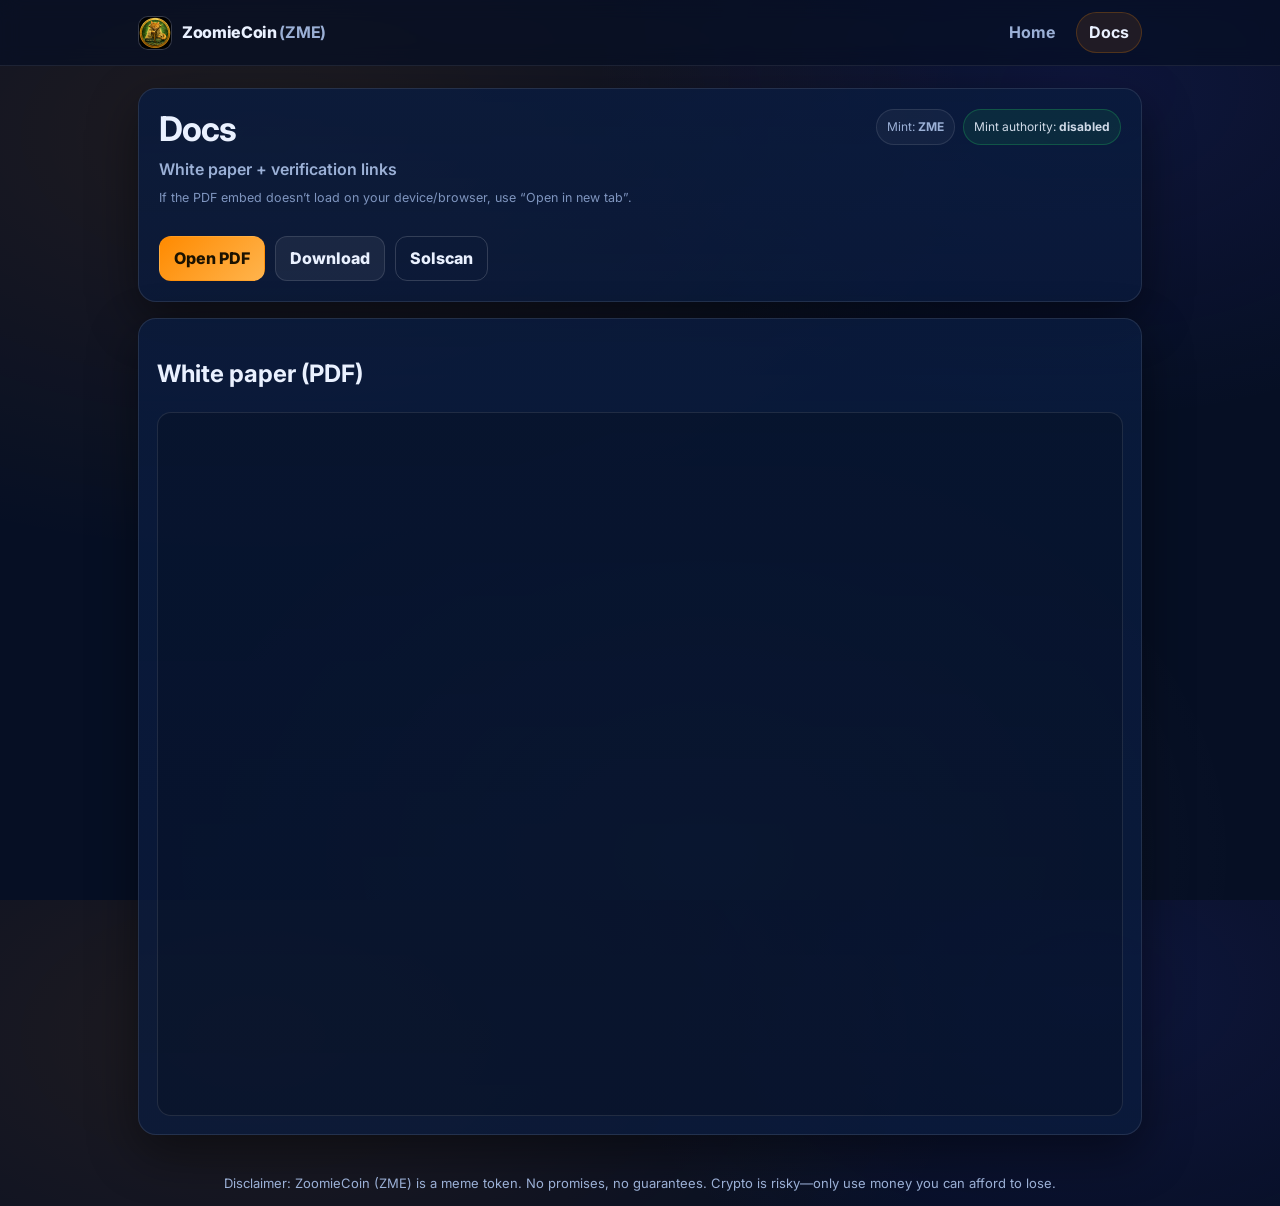
==== docs.html @ 4a3ef8f7 "launch website" ====
<!doctype html>
<html lang="en">
<head>
  <meta charset="utf-8" />
  <meta name="viewport" content="width=device-width,initial-scale=1" />
  <title>ZoomieCoin Docs</title>

  <link rel="icon" href="assets/logo.png" />
  <link rel="stylesheet" href="styles.css" />

  <link rel="preconnect" href="https://fonts.googleapis.com">
  <link rel="preconnect" href="https://fonts.gstatic.com" crossorigin>
  <link href="https://fonts.googleapis.com/css2?family=Inter:wght@400;500;600;700;800&display=swap" rel="stylesheet">
</head>

<body>
  <nav class="topnav">
    <div class="nav-inner">
      <div class="nav-left">
        <img src="assets/logo.png" alt="ZoomieCoin logo" class="nav-logo" />
        <div class="nav-title">ZoomieCoin <span class="sym">(ZME)</span></div>
      </div>
      <div class="nav-links">
        <a href="/">Home</a>
        <a class="active" href="/docs.html">Docs</a>
      </div>
    </div>
  </nav>

  <main class="wrap">
    <header class="hero card">
      <div class="hero-top">
        <div>
          <h1>Docs</h1>
          <p class="tagline">White paper + verification links</p>
          <p class="fine">If the PDF embed doesn’t load on your device/browser, use “Open in new tab”.</p>
        </div>

        <div class="badges">
          <span class="badge">Mint: <strong>ZME</strong></span>
          <span class="badge ok">Mint authority: <strong>disabled</strong></span>
        </div>
      </div>

      <div class="hero-actions">
        <a class="btn" href="assets/ZoomieCoin-Whitepaper.pdf" target="_blank" rel="noreferrer">Open PDF</a>
        <a class="btn secondary" href="assets/ZoomieCoin-Whitepaper.pdf" download>Download</a>
        <a class="btn ghost" href="https://solscan.io/token/12eep6yiUMjkEL9YGmvfoaAtJRLd6gG3rVyLPGbW8hrC" target="_blank" rel="noreferrer">Solscan</a>
      </div>
    </header>

    <section class="card">
      <h2>White paper (PDF)</h2>
      <div class="pdf-frame">
        <iframe
          src="assets/ZoomieCoin-Whitepaper.pdf"
          title="ZoomieCoin Whitepaper"
          loading="lazy"
        ></iframe>
      </div>
    </section>

    <footer class="footer">
      <p>Disclaimer: ZoomieCoin (ZME) is a meme token. No promises, no guarantees. Crypto is risky—only use money you can afford to lose.</p>
    </footer>
  </main>
</body>
</html>
---- styles.css ----
/* ZoomieCoin theme inspired by modern DEX dashboards (dark navy + orange accent) */

:root{
  --bg: #060f24;           /* deep navy */
  --bg2:#081734;           /* slightly lighter */
  --panel:#0a1b3d;         /* card surface */
  --panel2:#0b214b;        /* hover surface */
  --border: rgba(255,255,255,.10);
  --border2: rgba(255,255,255,.16);

  --text:#eaf1ff;
  --muted:#9bb0d6;
  --muted2:#7f95bf;

  --accent:#ff8a00;        /* orange */
  --accent2:#ffb44d;
  --ok:#22c55e;

  --shadow: 0 18px 50px rgba(0,0,0,.45);
  --radius: 18px;
  --radius2: 14px;

  --maxw: 1040px;
}

*{ box-sizing:border-box; }
html,body{ height:100%; }
body{
  margin:0;
  font-family: Inter, system-ui, -apple-system, Segoe UI, Roboto, Arial, sans-serif;
  background: radial-gradient(1200px 700px at 20% 15%, rgba(255,138,0,.10), transparent 60%),
              radial-gradient(900px 600px at 85% 10%, rgba(79,70,229,.12), transparent 55%),
              radial-gradient(900px 700px at 55% 95%, rgba(255,255,255,.06), transparent 60%),
              var(--bg);
  color: var(--text);
  line-height: 1.45;
}

/* ---------- Top nav ---------- */
.topnav{
  position: sticky;
  top: 0;
  z-index: 10;
  background: rgba(6, 15, 36, .70);
  border-bottom: 1px solid rgba(255,255,255,.08);
  backdrop-filter: blur(10px);
  -webkit-backdrop-filter: blur(10px);
}

.nav-inner{
  max-width: var(--maxw);
  margin: 0 auto;
  padding: 12px 18px;
  display:flex;
  align-items:center;
  justify-content:space-between;
  gap: 14px;
}

.nav-left{
  display:flex;
  align-items:center;
  gap: 10px;
  min-width: 220px;
}

.nav-logo{
  width: 34px;
  height: 34px;
  border-radius: 10px;
  border: 1px solid rgba(255,255,255,.12);
  background: rgba(255,255,255,.06);
}

.nav-title{
  font-weight: 800;
  letter-spacing: -0.02em;
}

.nav-title .sym{
  color: var(--muted);
  font-weight: 700;
}

.nav-links{
  display:flex;
  align-items:center;
  gap: 8px;
}

.nav-links a{
  text-decoration:none;
  color: var(--muted);
  font-weight: 700;
  padding: 8px 12px;
  border-radius: 999px;
  border: 1px solid transparent;
}

.nav-links a:hover{
  color: var(--text);
  background: rgba(255,255,255,.05);
  border-color: rgba(255,255,255,.08);
}

.nav-links a.active{
  color: var(--text);
  background: rgba(255,138,0,.10);
  border-color: rgba(255,138,0,.22);
}

/* ---------- Layout ---------- */
.wrap{
  max-width: var(--maxw);
  margin: 22px auto 44px auto;
  padding: 0 18px;
  display:grid;
  gap: 16px;
}

.card{
  background: linear-gradient(180deg, rgba(10,27,61,.88), rgba(10,27,61,.78));
  border: 1px solid var(--border);
  border-radius: var(--radius);
  box-shadow: var(--shadow);
  padding: 18px;
}

.card:hover{
  border-color: rgba(255,255,255,.14);
}

.hero{
  padding: 20px;
}

.hero-top{
  display:flex;
  justify-content:space-between;
  align-items:flex-start;
  gap: 18px;
  flex-wrap: wrap;
}

.hero h1{
  margin:0;
  font-size: 34px;
  letter-spacing: -0.03em;
  line-height: 1.15;
}

.muted{ color: var(--muted); }
.small{ font-size: 13px; color: var(--muted); }
.fine{ font-size: 12.5px; color: var(--muted2); margin-top: 8px; }

.tagline{
  margin: 10px 0 0 0;
  color: var(--muted);
  font-weight: 600;
  max-width: 65ch;
}

.badges{
  display:flex;
  gap: 8px;
  flex-wrap: wrap;
  justify-content:flex-end;
}

.badge{
  font-size: 12px;
  color: var(--muted);
  border: 1px solid rgba(255,255,255,.10);
  background: rgba(255,255,255,.04);
  padding: 8px 10px;
  border-radius: 999px;
}

.badge.ok{
  color: rgba(234,241,255,.88);
  border-color: rgba(34,197,94,.28);
  background: rgba(34,197,94,.10);
}

.hero-actions{
  display:flex;
  gap: 10px;
  flex-wrap: wrap;
  margin-top: 16px;
}

/* ---------- Buttons ---------- */
.btn, .iconbtn{
  display:inline-flex;
  align-items:center;
  justify-content:center;
  gap: 8px;
  padding: 10px 14px;
  border-radius: 12px;
  border: 1px solid transparent;
  text-decoration:none;
  font-weight: 800;
  cursor: pointer;
  user-select: none;
}

.btn{
  background: linear-gradient(135deg, var(--accent), var(--accent2));
  color: #1b1200;
}

.btn:hover{
  filter: brightness(1.02);
  transform: translateY(-1px);
}

.btn:active{ transform: translateY(0px); }

.btn.secondary{
  background: rgba(255,255,255,.06);
  border-color: rgba(255,255,255,.12);
  color: var(--text);
}

.btn.secondary:hover{
  background: rgba(255,255,255,.09);
}

.btn.ghost{
  background: transparent;
  border-color: rgba(255,255,255,.16);
  color: var(--text);
}

.btn.small{
  padding: 8px 12px;
  font-size: 13px;
}

a.link{
  color: rgba(255,180,77,.95);
  font-weight: 800;
  text-decoration: none;
}
a.link:hover{ text-decoration: underline; }

/* ---------- Grid ---------- */
.grid2{
  display:grid;
  grid-template-columns: 1fr 1fr;
  gap: 16px;
}

.section-title{
  display:flex;
  align-items:center;
  justify-content:space-between;
  gap: 10px;
  flex-wrap: wrap;
}

.pill{
  font-size: 12px;
  color: var(--muted);
  border: 1px solid rgba(255,255,255,.14);
  padding: 6px 10px;
  border-radius: 999px;
  background: rgba(255,255,255,.04);
}

/* ---------- Mint copy box ---------- */
.copybox{
  display:flex;
  align-items:center;
  justify-content:space-between;
  gap: 10px;
  border: 1px solid rgba(255,255,255,.12);
  background: rgba(0,0,0,.16);
  border-radius: var(--radius2);
  padding: 12px;
  margin: 10px 0 8px 0;
}

code, .mono{
  font-family: ui-monospace, SFMono-Regular, Menlo, Monaco, Consolas, "Liberation Mono", "Courier New", monospace;
  font-size: 13px;
  color: rgba(234,241,255,.90);
}

.break{ word-break: break-all; }

.row{
  display:flex;
  gap: 12px;
  flex-wrap: wrap;
  margin-top: 12px;
}

/* ---------- KV list ---------- */
.kv{
  list-style:none;
  padding: 0;
  margin: 0;
  display:grid;
  gap: 10px;
}

.kv li{
  display:grid;
  grid-template-columns: 120px 1fr;
  gap: 12px;
  padding: 12px;
  border-radius: 14px;
  border: 1px solid rgba(255,255,255,.10);
  background: rgba(255,255,255,.04);
}

.kv li span{
  color: var(--muted2);
  font-size: 12px;
  text-transform: uppercase;
  letter-spacing: .08em;
}

/* ---------- PDF ---------- */
.pdf-frame{
  border: 1px solid rgba(255,255,255,.10);
  border-radius: 14px;
  overflow: hidden;
  background: rgba(0,0,0,.18);
}

.pdf-frame iframe{
  width: 100%;
  height: 78vh;
  border: 0;
  display: block;
}

/* ---------- Footer ---------- */
.footer{
  text-align:center;
  padding: 10px 0 0 0;
  color: var(--muted);
  font-size: 13px;
}

/* ---------- Toast ---------- */
.toast{
  position: fixed;
  left: 50%;
  bottom: 18px;
  transform: translateX(-50%);
  background: rgba(10,27,61,.92);
  border: 1px solid rgba(255,255,255,.12);
  color: var(--text);
  padding: 10px 12px;
  border-radius: 999px;
  box-shadow: 0 16px 40px rgba(0,0,0,.45);
  font-weight: 800;
  opacity: 0;
  pointer-events: none;
  transition: opacity .18s ease, transform .18s ease;
}
.toast.show{
  opacity: 1;
  transform: translateX(-50%) translateY(-2px);
}

/* Mobile */
@media (max-width: 860px){
  .grid2{ grid-template-columns: 1fr; }
  .kv li{ grid-template-columns: 1fr; }
  .hero h1{ font-size: 30px; }
}

/* ================================
   HERO LAYOUT (desktop)
================================ */
.hero-inner {
  display: grid;
  grid-template-columns: 1fr auto;
  align-items: center;
  gap: 24px;
}

.hero-left {
  max-width: 680px;
}

.hero-right {
  display: flex;
  align-items: center;
  justify-content: center;
}

/* HERO LOGO (desktop size) */
.hero-logo {
  width: 300px;            /* change this (64–96) if you want */
  max-width: 300px;
  height: auto;
  display: block;
  border-radius: 18px;
  background: rgba(255,255,255,0.04);
  box-shadow:
    0 0 0 1px rgba(255,255,255,0.12),
    0 8px 24px rgba(0,0,0,0.35);
}

/* ================================
   MOBILE POLISH
================================ */
@media (max-width: 900px) {

  /* Overall spacing */
  .wrap { padding: 0 14px; }

  /* Nav wraps cleanly */
  .nav-inner {
    flex-wrap: wrap;
    gap: 10px;
  }

  .nav-left {
    min-width: unset;
  }

  .nav-links {
    width: 100%;
    justify-content: flex-start;
  }

  /* Hero stacks */
  .hero-inner {
    grid-template-columns: 1fr;
    gap: 14px;
  }

  .hero-right {
    justify-content: flex-start;
  }

  .hero h1 {
    font-size: 28px;
  }

  /* Logo smaller on mobile */
  .hero-logo {
    width: 260px;
    max-width: 260px;
    margin-top: 10px;
  }

  /* Badges/pills align left */
  .badges, .pill-row {
    justify-content: flex-start;
  }

  /* Buttons become full-width */
  .hero-actions .btn {
    width: 100%;
    justify-content: center;
  }

  /* Copy box stacks */
  .copybox {
    flex-direction: column;
    align-items: stretch;
    gap: 10px;
  }

  .copybox code {
    width: 100%;
    overflow-x: auto;
    display: block;
  }

  .copybox .btn,
  .copybox .iconbtn {
    width: 100%;
  }

  /* KV list becomes single column */
  .kv li {
    grid-template-columns: 1fr;
  }
}

#poolAmt {
  color: var(--accent);
  font-weight: 800;
}
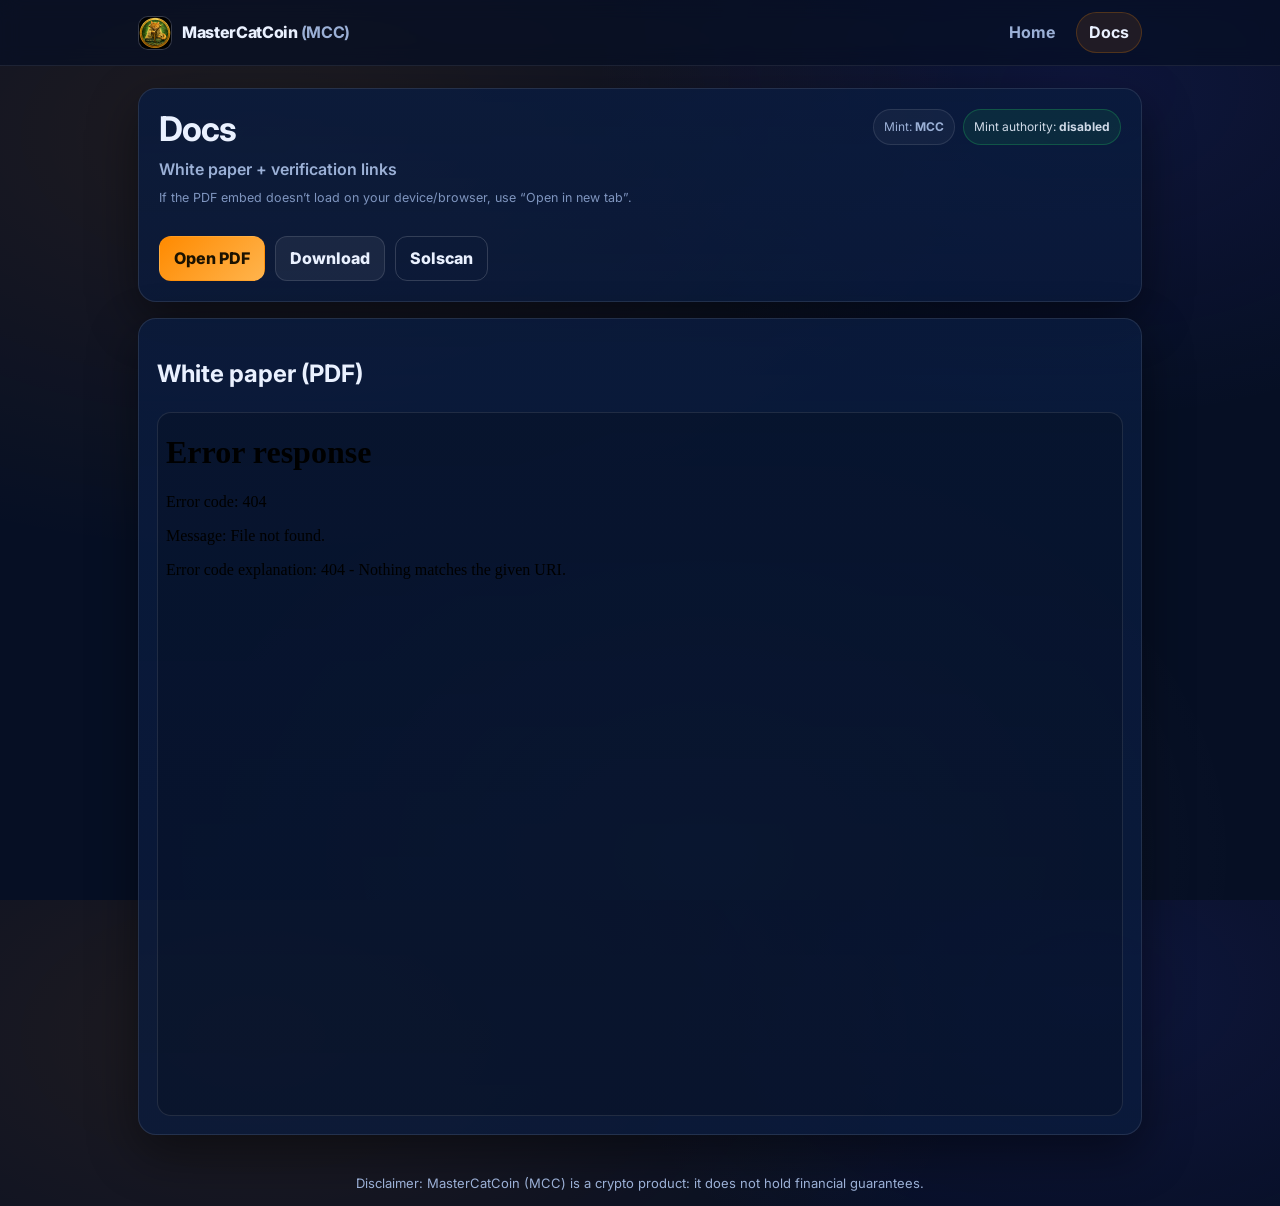
==== commit 1ceb08e6: "updated website from ZME to MCC" ====
--- a/docs.html
+++ b/docs.html
@@ -17,8 +17,8 @@
   <nav class="topnav">
     <div class="nav-inner">
       <div class="nav-left">
-        <img src="assets/logo.png" alt="ZoomieCoin logo" class="nav-logo" />
-        <div class="nav-title">ZoomieCoin <span class="sym">(ZME)</span></div>
+        <img src="assets/logo.png" alt="MasterCatCoin logo" class="nav-logo" />
+        <div class="nav-title">MasterCatCoin <span class="sym">(MCC)</span></div>
       </div>
       <div class="nav-links">
         <a href="/">Home</a>
@@ -37,7 +37,7 @@
         </div>
 
         <div class="badges">
-          <span class="badge">Mint: <strong>ZME</strong></span>
+          <span class="badge">Mint: <strong>MCC</strong></span>
           <span class="badge ok">Mint authority: <strong>disabled</strong></span>
         </div>
       </div>
@@ -53,15 +53,15 @@
       <h2>White paper (PDF)</h2>
       <div class="pdf-frame">
         <iframe
-          src="assets/ZoomieCoin-Whitepaper.pdf"
-          title="ZoomieCoin Whitepaper"
+          src="assets/MasterCatCoin-Whitepaper.pdf"
+          title="MasterCatCoin Whitepaper"
           loading="lazy"
         ></iframe>
       </div>
     </section>
 
     <footer class="footer">
-      <p>Disclaimer: ZoomieCoin (ZME) is a meme token. No promises, no guarantees. Crypto is risky—only use money you can afford to lose.</p>
+      <p>Disclaimer: MasterCatCoin (MCC) is a crypto product: it does not hold financial guarantees. </p>
     </footer>
   </main>
 </body>
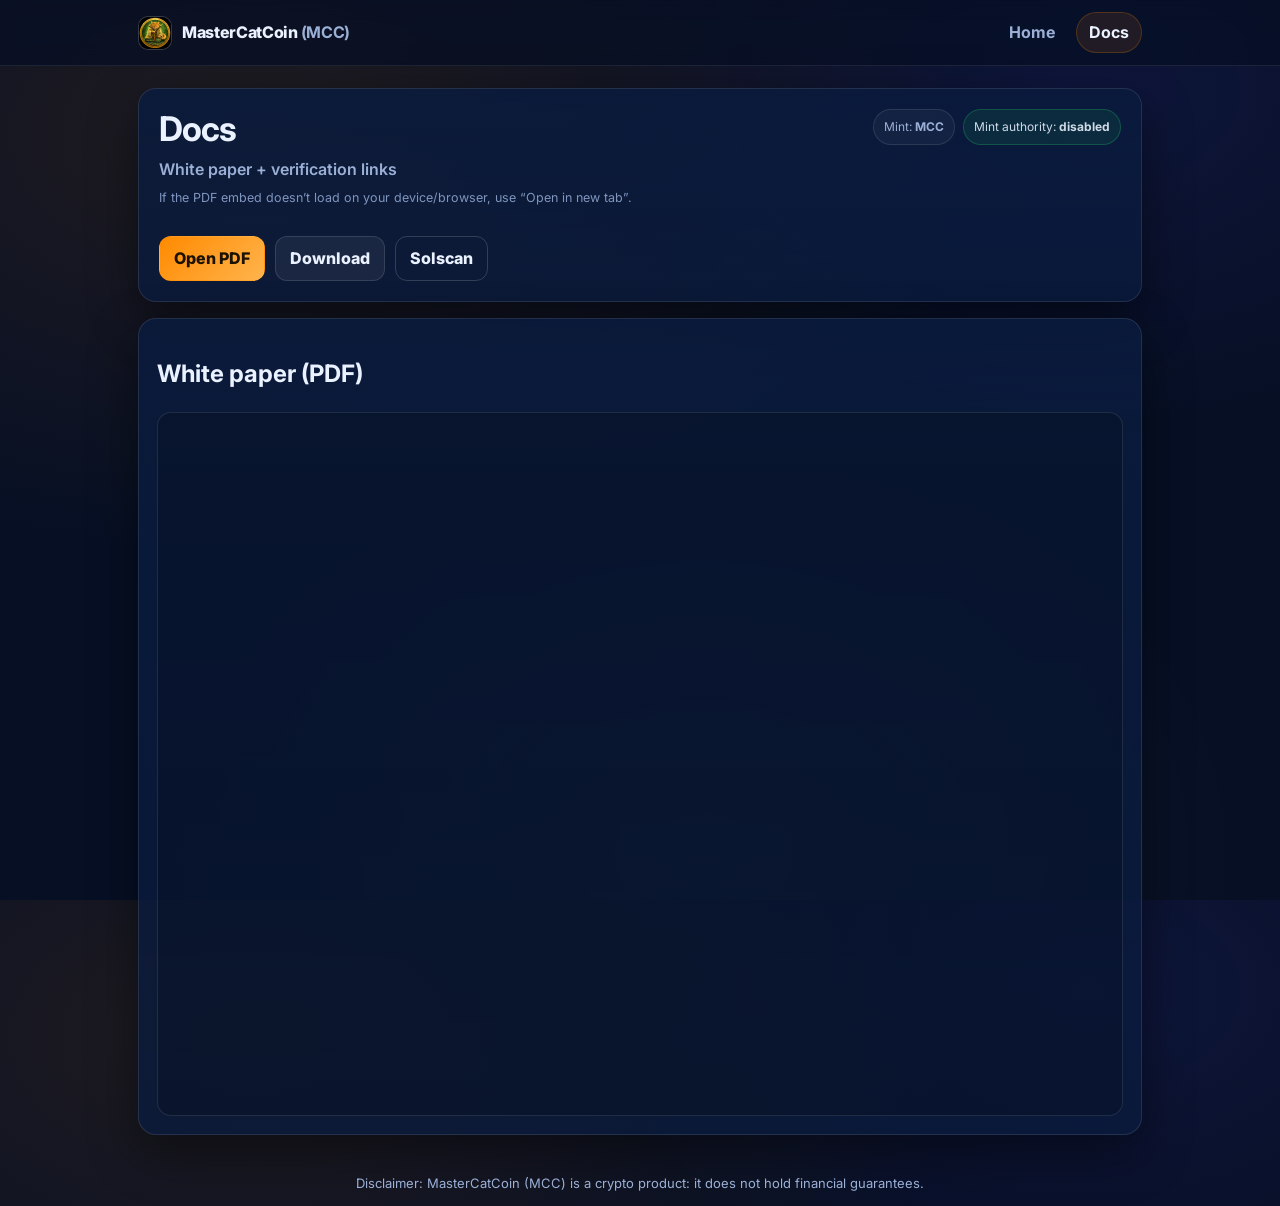
==== commit cb6faa57: "cleanup more ZME leftover" ====
--- a/docs.html
+++ b/docs.html
@@ -3,7 +3,7 @@
 <head>
   <meta charset="utf-8" />
   <meta name="viewport" content="width=device-width,initial-scale=1" />
-  <title>ZoomieCoin Docs</title>
+  <title>MasterCatCoin Docs</title>
 
   <link rel="icon" href="assets/logo.png" />
   <link rel="stylesheet" href="styles.css" />
@@ -43,8 +43,8 @@
       </div>
 
       <div class="hero-actions">
-        <a class="btn" href="assets/ZoomieCoin-Whitepaper.pdf" target="_blank" rel="noreferrer">Open PDF</a>
-        <a class="btn secondary" href="assets/ZoomieCoin-Whitepaper.pdf" download>Download</a>
+        <a class="btn" href="assets/MasterCatCoin-Whitepaper.pdf" target="_blank" rel="noreferrer">Open PDF</a>
+        <a class="btn secondary" href="assets/MasterCatCoin-Whitepaper.pdf" download>Download</a>
         <a class="btn ghost" href="https://solscan.io/token/12eep6yiUMjkEL9YGmvfoaAtJRLd6gG3rVyLPGbW8hrC" target="_blank" rel="noreferrer">Solscan</a>
       </div>
     </header>
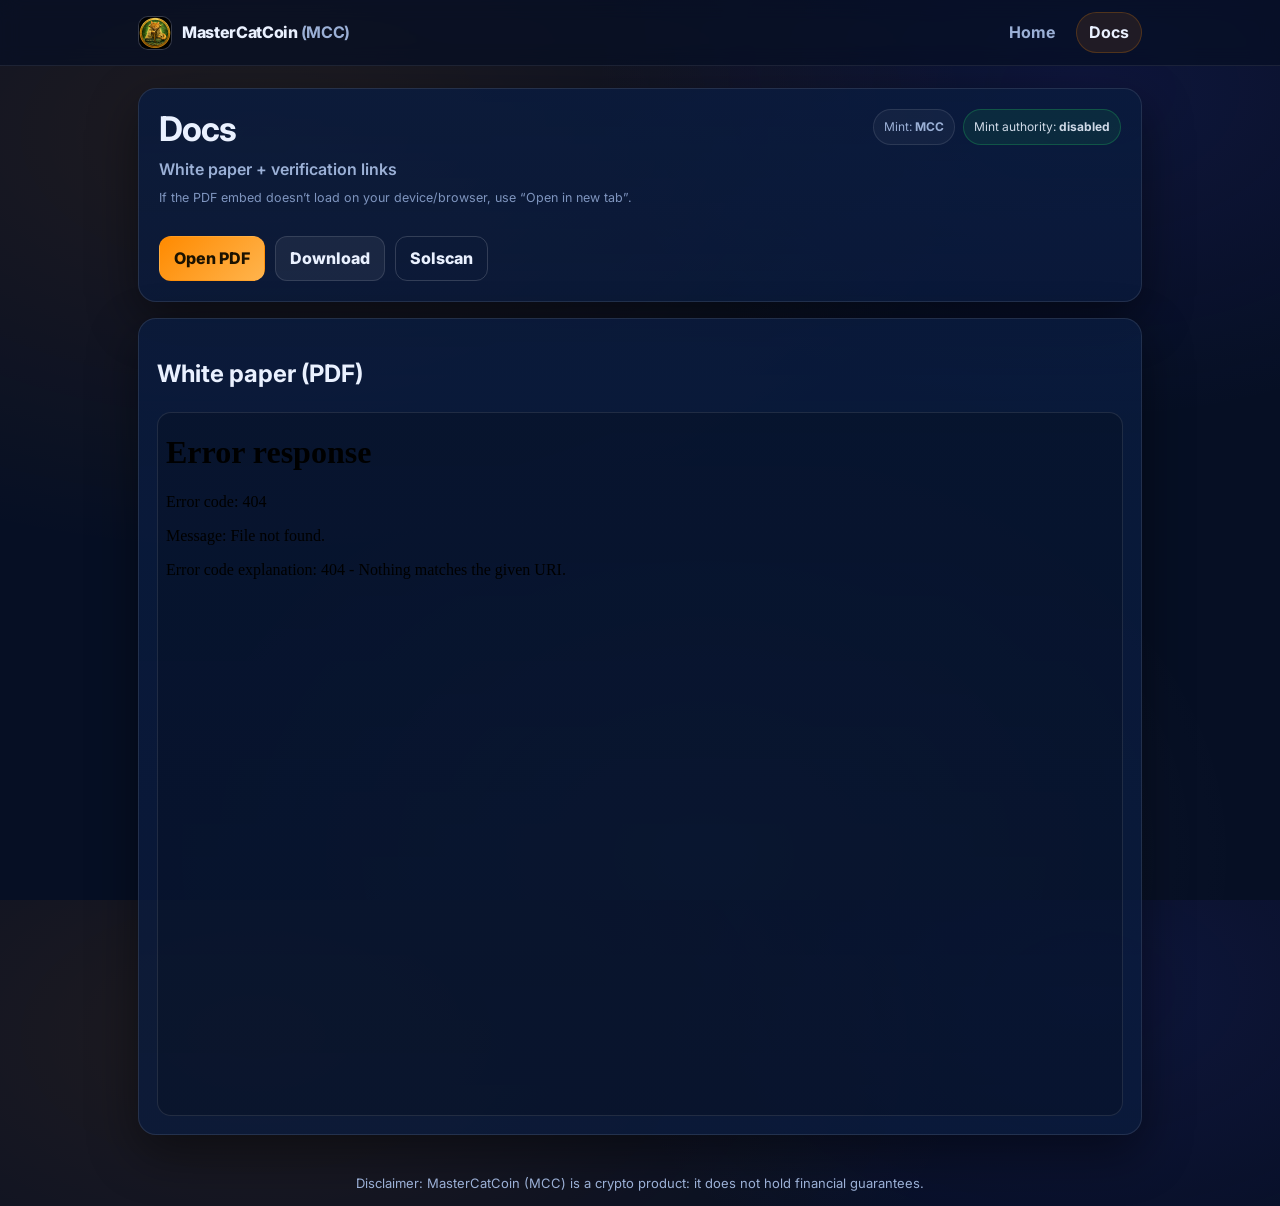
==== commit 2a1436bc: "updated file name of pdf file for white paper" ====
--- a/docs.html
+++ b/docs.html
@@ -43,7 +43,7 @@
       </div>
 
       <div class="hero-actions">
-        <a class="btn" href="assets/MasterCatCoin-Whitepaper.pdf" target="_blank" rel="noreferrer">Open PDF</a>
+        <a class="btn" href="assets/MasterCatCoin_Whitepaper.pdf" target="_blank" rel="noreferrer">Open PDF</a>
         <a class="btn secondary" href="assets/MasterCatCoin-Whitepaper.pdf" download>Download</a>
         <a class="btn ghost" href="https://solscan.io/token/12eep6yiUMjkEL9YGmvfoaAtJRLd6gG3rVyLPGbW8hrC" target="_blank" rel="noreferrer">Solscan</a>
       </div>
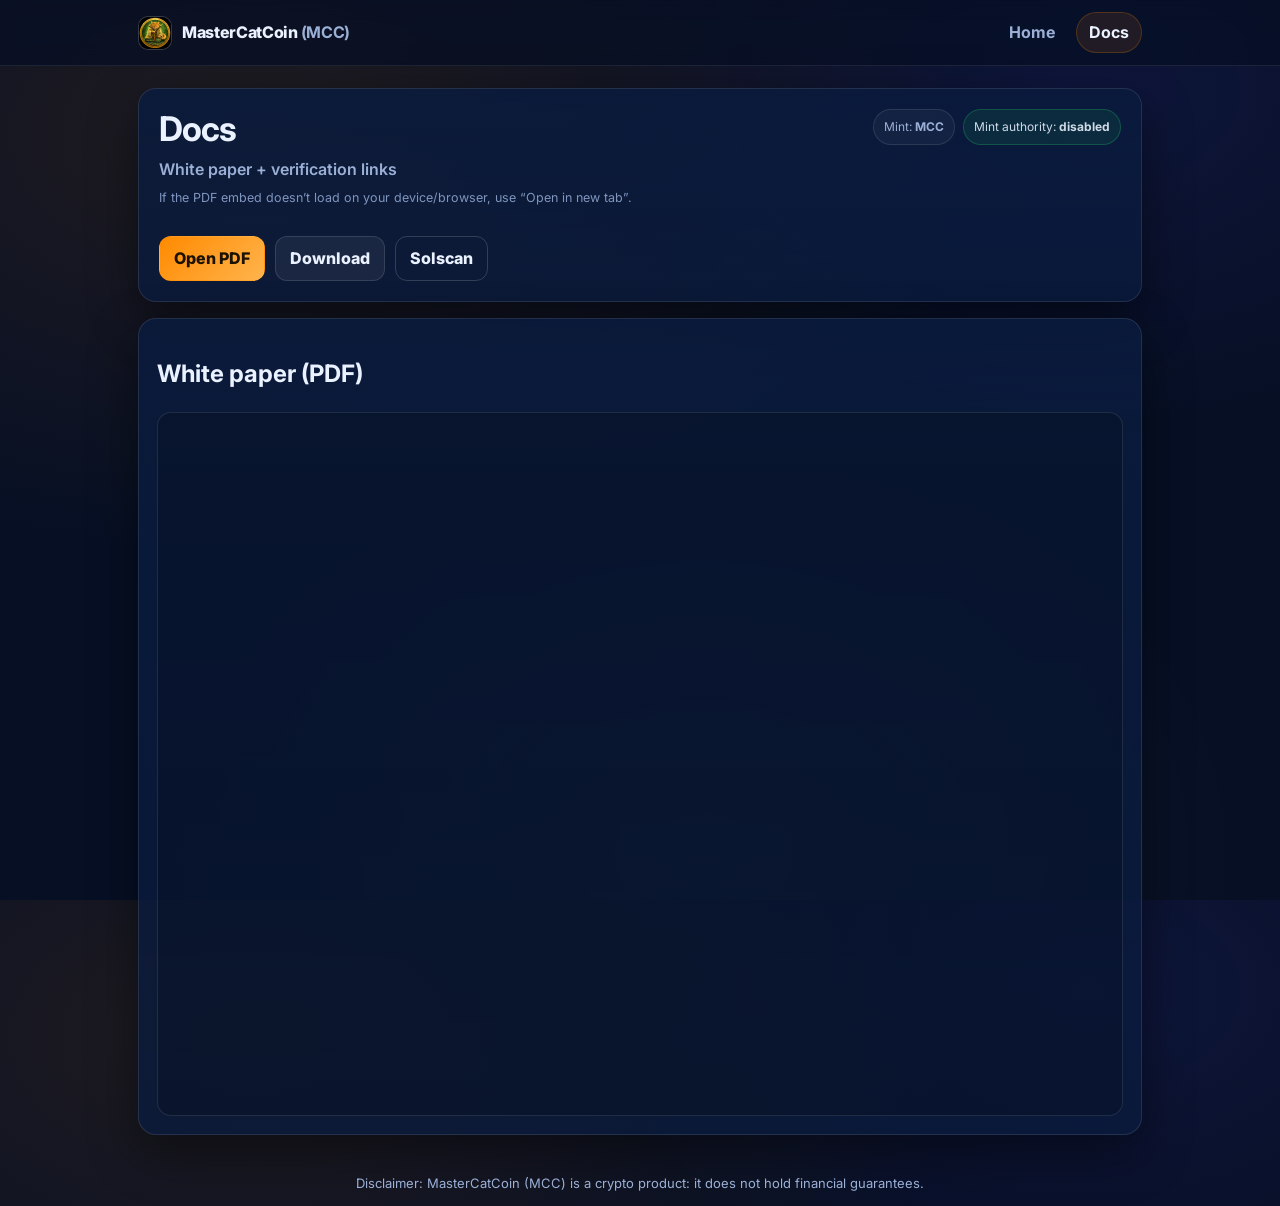
==== commit 58649f77: "updated file name of pdf file for white paper" ====
--- a/docs.html
+++ b/docs.html
@@ -44,7 +44,7 @@
 
       <div class="hero-actions">
         <a class="btn" href="assets/MasterCatCoin_Whitepaper.pdf" target="_blank" rel="noreferrer">Open PDF</a>
-        <a class="btn secondary" href="assets/MasterCatCoin-Whitepaper.pdf" download>Download</a>
+        <a class="btn secondary" href="assets/MasterCatCoin_Whitepaper.pdf" download>Download</a>
         <a class="btn ghost" href="https://solscan.io/token/12eep6yiUMjkEL9YGmvfoaAtJRLd6gG3rVyLPGbW8hrC" target="_blank" rel="noreferrer">Solscan</a>
       </div>
     </header>
@@ -53,7 +53,7 @@
       <h2>White paper (PDF)</h2>
       <div class="pdf-frame">
         <iframe
-          src="assets/MasterCatCoin-Whitepaper.pdf"
+          src="assets/MasterCatCoin_Whitepaper.pdf"
           title="MasterCatCoin Whitepaper"
           loading="lazy"
         ></iframe>
